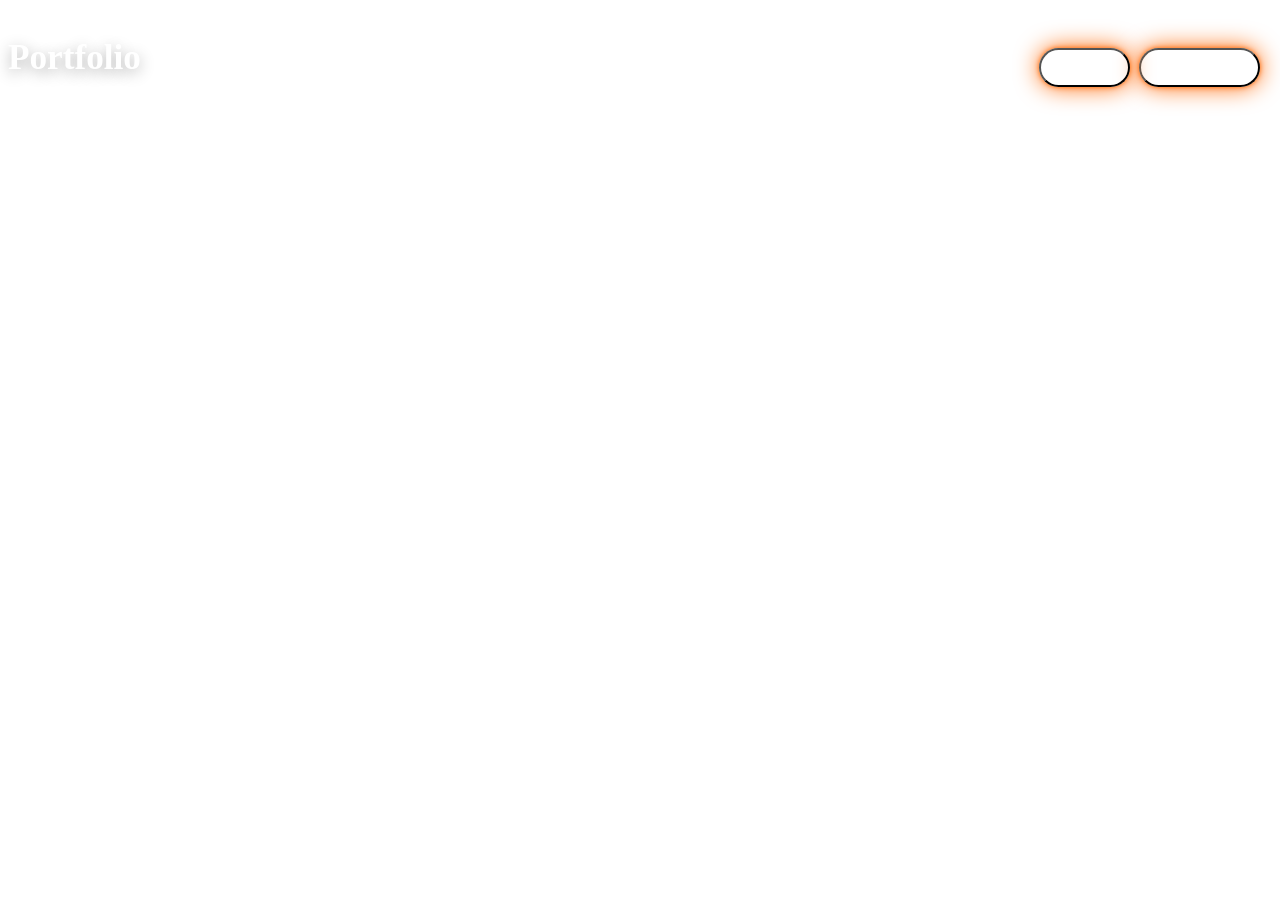
==== pets.html @ 2369a555 "added files of task 1" ====
<!DOCTYPE html>
<html lang="en">
<head>
    <meta charset="UTF-8">
    <meta name="viewport" content="width=device-width, initial-scale=1.0">
    <title>Portfolio</title>
    <link rel="stylesheet" href="styles.css">
</head>
<body>
    <header>
        <h1>Portfolio</h1>
    </header>
    
     <!-- Botones con Glassmorphism  -->
    <a href="index.html"><button>About Myself</button></a>
    <a href="pets.html"><button class="button-pet">My pets </button></a>
    
     
    
</body>
</html>
---- styles.css ----
/* Título */
h1 {
    position: relative;
    top: 30px;
    width: 100%;
    text-align: start;
    color: white;
    font-size: 2.2rem;
    margin: 0;
    text-shadow: 0 4px 15px rgba(0, 0, 0, 0.3);
} 
/* Fondo */
body {
    background-image: url("/Users/brihanbr10/Desktop/DERECK/abril/pagina_us/fondo_pag.jpeg");
    background-size: cover;
    background-attachment: fixed;
    background-repeat: no-repeat;
}

button {
    box-shadow: 0 0 5px rgb(255, 102, 0), 
    0 0 25px rgb(255, 102, 0);
    position: absolute;
    right: 20px;
    background-color: transparent;
    border-radius: 20px;
    padding: 10px 20px;
    color: white;
}
button:hover {
    box-shadow: 0 0 5px rgb(255, 102, 0), 
    0 0 25px rgb(255, 102, 0), 0 0 50px rgb(255, 102, 0),
    0 0 100px rgb(255, 102, 0), 0 0 200px rgb(255, 102, 0);
}

.button-pet {
    box-shadow: 0 0 5px rgb(255, 102, 0), 
    0 0 25px rgb(255, 102, 0);
    position: absolute;
    right: 150px;
    background-color: transparent;
    border-radius: 20px;
    padding: 10px 20px;
}
.button-pet:hover:hover {
    box-shadow: 0 0 5px rgb(255, 102, 0), 
    0 0 25px rgb(255, 102, 0), 0 0 50px rgb(255, 102, 0),
    0 0 100px rgb(255, 102, 0), 0 0 200px rgb(255, 102, 0);
}
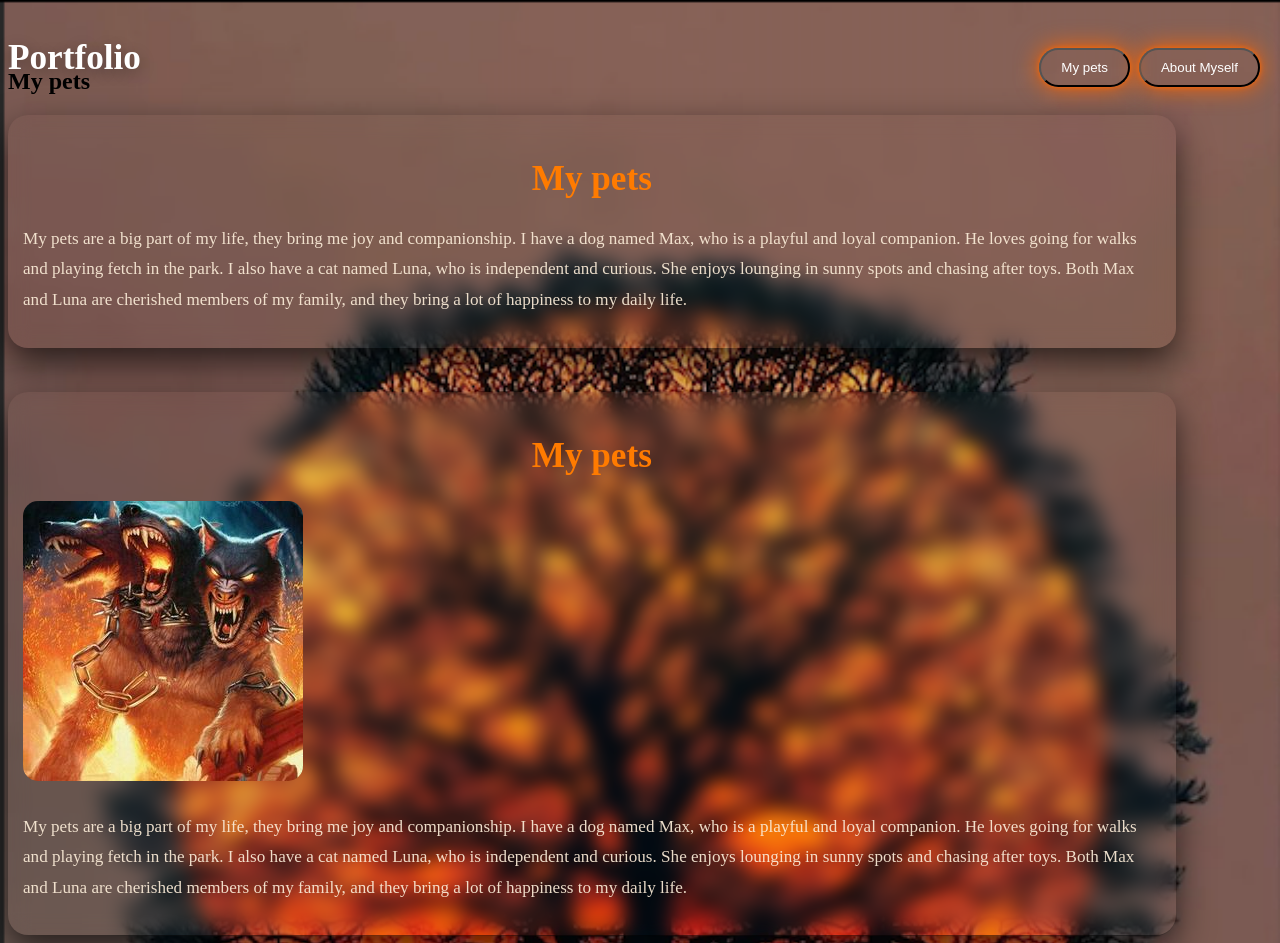
==== commit 1d15c8e8: "UPDATING CSS AND HTML FILES" ====
--- a/pets.html
+++ b/pets.html
@@ -5,15 +5,34 @@
     <meta name="viewport" content="width=device-width, initial-scale=1.0">
     <title>Portfolio</title>
     <link rel="stylesheet" href="styles.css">
+    <link rel="icon" href="images/png-transparent-skull-illustration-skull-sketch-skull-face-hand-monochrome-thumbnail.png">
+</head>
 </head>
 <body>
+
     <header>
         <h1>Portfolio</h1>
-    </header>
+         <a href="index.html"><button>About Myself</button></a>
+    <a href="pets.html"><button class="button-pet">My pets </button></a>
+   </header>
+
+    <h2>My pets</h2>
+    <div class="card orange-border">
+     <h2>My pets</h2>
+     <p>My pets are a big part of my life, they bring me joy and companionship. I have a dog named Max, who is a playful and loyal companion. He loves going for walks and playing fetch in the park. I also have a cat named Luna, who is independent and curious. She enjoys lounging in sunny spots and chasing after toys. Both Max and Luna are cherished members of my family, and they bring a lot of happiness to my daily life.</
+     </p>
+    </div>
     
-     <!-- Botones con Glassmorphism  -->
-    <a href="index.html"><button>About Myself</button></a>
-    <a href="pets.html"><button class="button-pet">My pets </button></a>
+    <br></br>
+    
+    <div class="card orange-border">
+     <h2>My pets</h2>
+     <img  src="images/pet1.jpg" alt="My favorite pet"  class="img-card">
+     <p>My pets are a big part of my life, they bring me joy and companionship. I have a dog named Max, who is a playful and loyal companion. He loves going for walks and playing fetch in the park. I also have a cat named Luna, who is independent and curious. She enjoys lounging in sunny spots and chasing after toys. Both Max and Luna are cherished members of my family, and they bring a lot of happiness to my daily life.</
+     </p>
+     
+    </div>
+   
     
      
     
--- a/styles.css
+++ b/styles.css
@@ -11,7 +11,7 @@
 } 
 /* Fondo */
 body {
-    background-image: url("/Users/brihanbr10/Desktop/DERECK/abril/pagina_us/fondo_pag.jpeg");
+    background-image: url("Captura de pantalla 2026-04-09 a la(s) 10.37.32 a.m..png");
     background-size: cover;
     background-attachment: fixed;
     background-repeat: no-repeat;
@@ -47,5 +47,58 @@
     0 0 25px rgb(255, 102, 0), 0 0 50px rgb(255, 102, 0),
     0 0 100px rgb(255, 102, 0), 0 0 200px rgb(255, 102, 0);
 }
+.button-contact {
+    box-shadow: 0 0 5px rgb(255, 102, 0), 
+    0 0 25px rgb(255, 102, 0);
+    position: absolute;
+    right: 270px;
+    background-color: transparent;
+    border-radius: 20px;
+    padding: 10px 20px;
+    color: white;
+}
+.button-contact:hover {
+    box-shadow: 0 0 5px rgb(255, 102, 0), 
+    0 0 25px rgb(255, 102, 0), 0 0 50px rgb(255, 102, 0),
+    0 0 100px rgb(255, 102, 0), 0 0 200px rgb(255, 102, 0);
+}
+/* =============================================================================== */
+.card {
+    place-self: center;
+  width: 90%;
+  margin-bottom: 8px;
+  padding: 15px 15px;
+  background: rgba(15, 15, 25, 0);     /* Fondo semitransparente oscuro */
+  border-radius: 20px;
+  color: #010101;
+  box-shadow: 0 15px 35px rgba(0, 0, 0, 0.65);
+  backdrop-filter: blur(10px);             /* Ayuda con la legibilidad sobre imagen de fondo */
+  border: 3px transparent;               /* Borde naranja sólido */
+}
 
+.card h2 {
+  color: #ff7b00;
+  text-align: center;
+  margin-bottom: 25px;
+  font-size: 2.2rem;
+}
 
+.card p {
+  line-height: 1.78;
+  font-size: 1.07rem;
+  opacity: 0.93;
+  color:antiquewhite;
+}
+.card ul {
+    list-style-type: square;
+    list-style: none;
+    font-family: "monserrat", sans-serif;
+    color: antiquewhite;
+}
+.img-card {
+    
+    width: auto;
+    height: auto;
+    border-radius: 15px;
+    margin-bottom: 10px;
+}
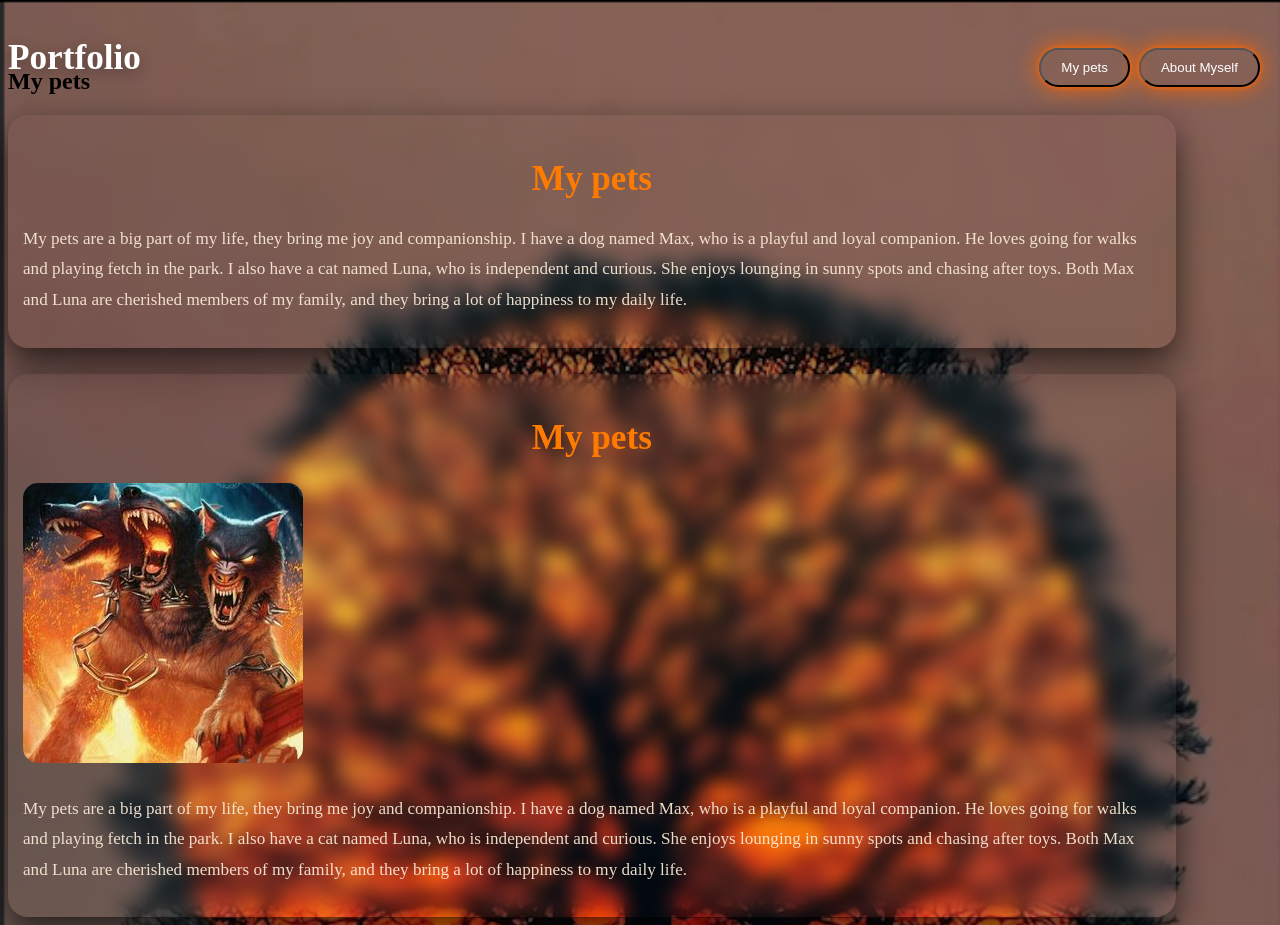
==== commit d0a0458d: "Merge branch 'main' of https://github.com/DereckDLR29/web_page_dll" ====
--- a/pets.html
+++ b/pets.html
@@ -7,34 +7,25 @@
     <link rel="stylesheet" href="styles.css">
     <link rel="icon" href="images/png-transparent-skull-illustration-skull-sketch-skull-face-hand-monochrome-thumbnail.png">
 </head>
-</head>
 <body>
-
     <header>
         <h1>Portfolio</h1>
-         <a href="index.html"><button>About Myself</button></a>
-    <a href="pets.html"><button class="button-pet">My pets </button></a>
-   </header>
+        <a href="index.html"><button>About Myself</button></a>
+        <a href="pets.html"><button class="button-pet">My pets</button></a>
+    </header>
 
     <h2>My pets</h2>
     <div class="card orange-border">
-     <h2>My pets</h2>
-     <p>My pets are a big part of my life, they bring me joy and companionship. I have a dog named Max, who is a playful and loyal companion. He loves going for walks and playing fetch in the park. I also have a cat named Luna, who is independent and curious. She enjoys lounging in sunny spots and chasing after toys. Both Max and Luna are cherished members of my family, and they bring a lot of happiness to my daily life.</
-     </p>
+        <h2>My pets</h2>
+        <p>My pets are a big part of my life, they bring me joy and companionship. I have a dog named Max, who is a playful and loyal companion. He loves going for walks and playing fetch in the park. I also have a cat named Luna, who is independent and curious. She enjoys lounging in sunny spots and chasing after toys. Both Max and Luna are cherished members of my family, and they bring a lot of happiness to my daily life.</p>
     </div>
-    
-    <br></br>
-    
+
+    <br>
+
     <div class="card orange-border">
-     <h2>My pets</h2>
-     <img  src="images/pet1.jpg" alt="My favorite pet"  class="img-card">
-     <p>My pets are a big part of my life, they bring me joy and companionship. I have a dog named Max, who is a playful and loyal companion. He loves going for walks and playing fetch in the park. I also have a cat named Luna, who is independent and curious. She enjoys lounging in sunny spots and chasing after toys. Both Max and Luna are cherished members of my family, and they bring a lot of happiness to my daily life.</
-     </p>
-     
+        <h2>My pets</h2>
+        <img src="images/pet1.jpg" alt="My favorite pet" class="img-card">
+        <p>My pets are a big part of my life, they bring me joy and companionship. I have a dog named Max, who is a playful and loyal companion. He loves going for walks and playing fetch in the park. I also have a cat named Luna, who is independent and curious. She enjoys lounging in sunny spots and chasing after toys. Both Max and Luna are cherished members of my family, and they bring a lot of happiness to my daily life.</p>
     </div>
-   
-    
-     
-    
 </body>
-</html>+</html>
